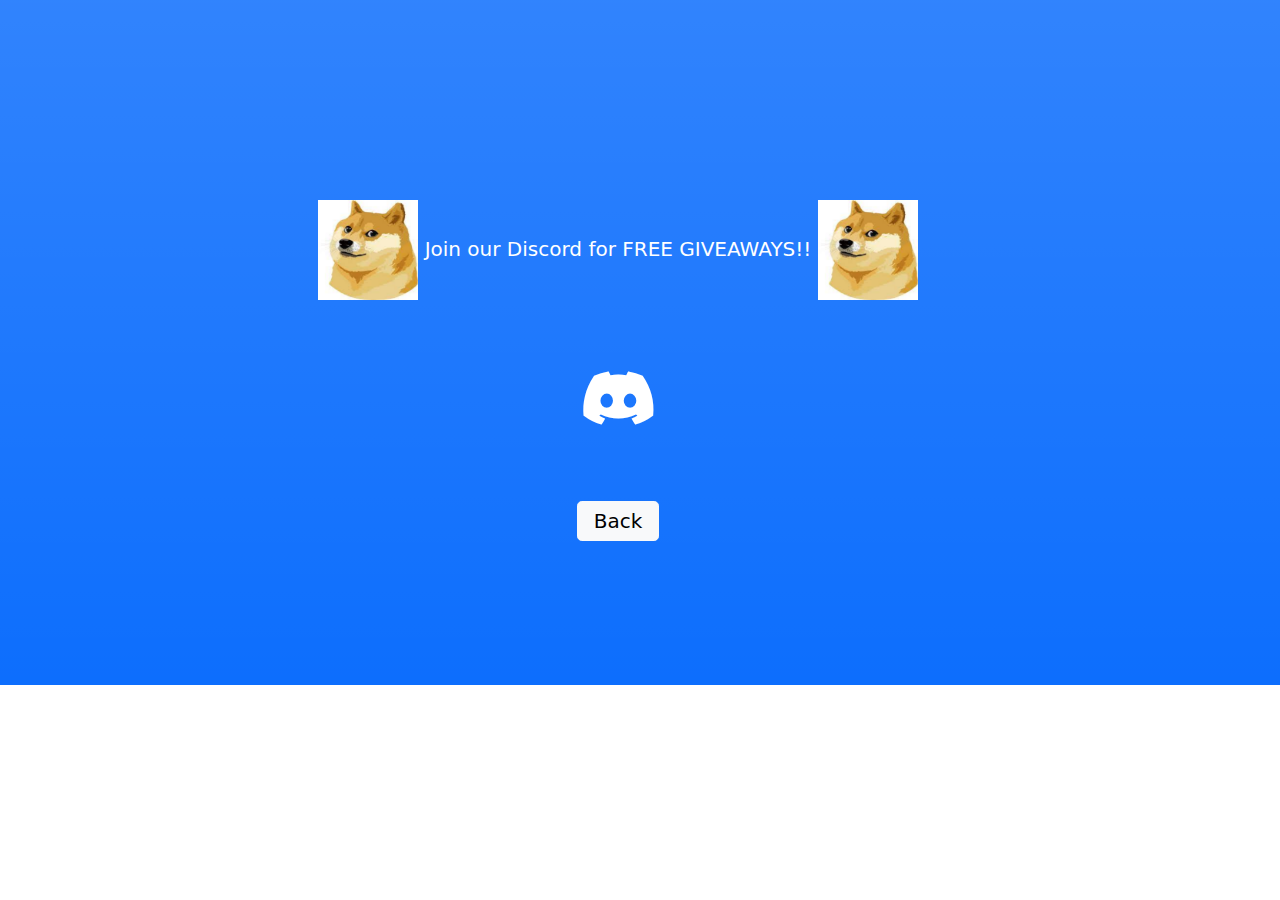
==== earn_dogemv.html @ 9bba1ee5 "selection" ====
<!DOCTYPE html>
<html lang="en">
  <head>
    <!-- Core theme CSS (includes Bootstrap)-->
    <link href="css/styles.css" rel="stylesheet" />

    <!-- Bootstrap icons-->
    <link
      href="https://cdn.jsdelivr.net/npm/bootstrap-icons@1.5.0/font/bootstrap-icons.css"
      rel="stylesheet"
      type="text/css"
    />
    <link
      href="https://fonts.googleapis.com/icon?family=Material+Icons"
      rel="stylesheet"
    />
    <!-- Google fonts-->
    <link
      href="https://fonts.googleapis.com/css?family=Lato:300,400,700,300italic,400italic,700italic"
      rel="stylesheet"
      type="text/css"
    />
    <style>
      .rotate {
        animation: rotation 3s infinite linear;
      }

      @keyframes rotation {
        from {
          transform: rotate(0deg);
        }
        to {
          transform: rotate(359deg);
        }
      }
    </style>
  </head>
  <body>
    <header class="bg-primary bg-gradient text-white">
      <div class="container m-sm-5">
        <p class="lead text-center m-sm-5">
          <img
            src="assets/img/doge_icon.PNG"
            class="rotate"
            width="100"
            height="100"
          />
          Join our Discord for FREE GIVEAWAYS!!
          <img
            src="assets/img/doge_icon.PNG"
            class="rotate"
            width="100"
            height="100"
          />
        </p>
      </div>
      <div class="container m-sm-5 text-center">
        <a href="https://discord.com/invite/BmCssqnhX6"
          ><i class="bi-discord fs-7 white"></i
        ></a>
      </div>
      <div class="container m-sm-5 text-center">
        <a class="btn btn-lg btn-light py-1" href="index.html">Back</a>
      </div>
    </header>
  </body>
</html>
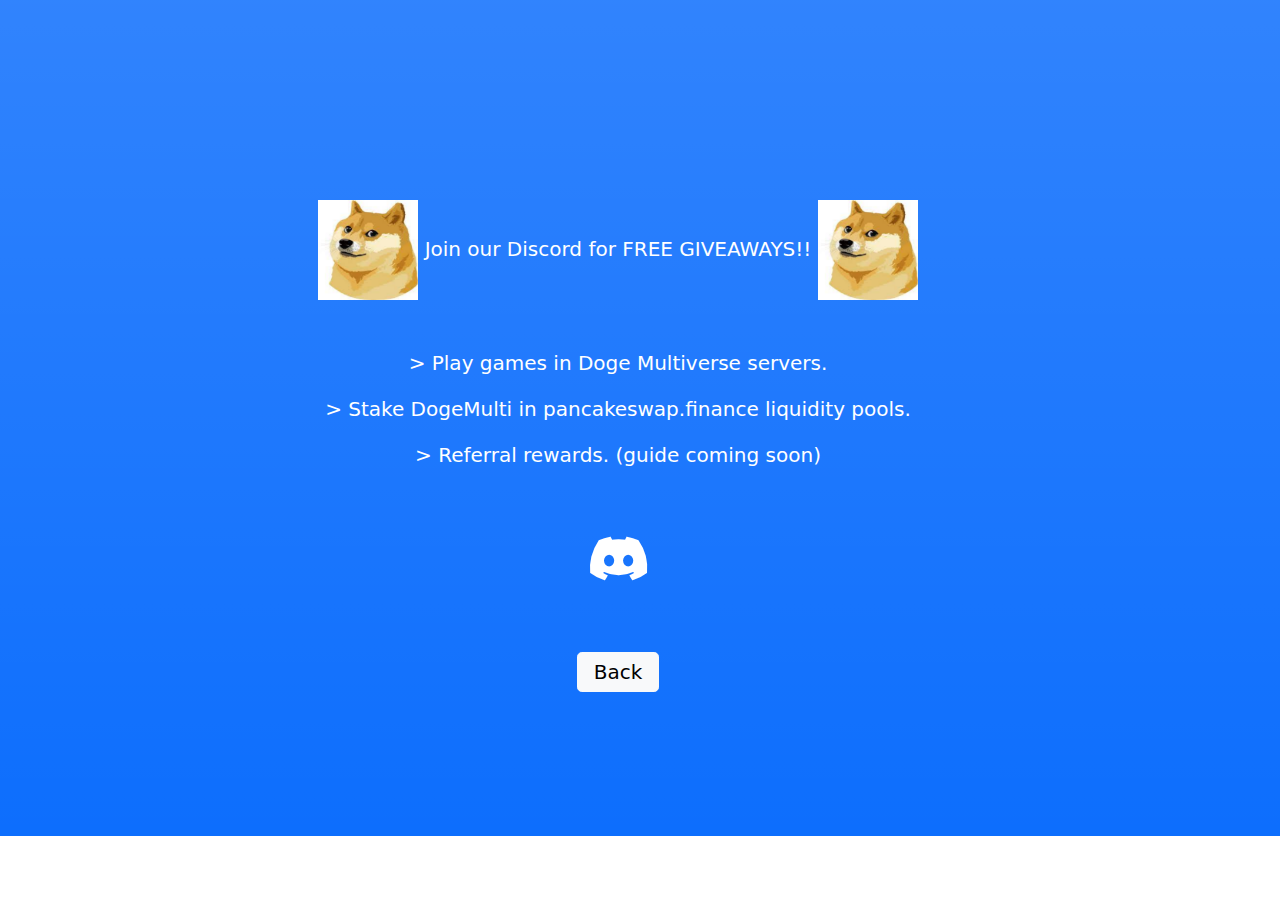
==== commit c371f694: "done" ====
--- a/earn_dogemv.html
+++ b/earn_dogemv.html
@@ -54,6 +54,17 @@
           />
         </p>
       </div>
+      <div class="container m-sm-5">
+        <p class="lead text-center">
+          > Play games in Doge Multiverse servers.
+        </p>
+        <p class="lead text-center">
+          > Stake DogeMulti in pancakeswap.finance liquidity pools.
+        </p>
+        <p class="lead text-center">
+          > Referral rewards. (guide coming soon)
+        </p>
+      </div>
       <div class="container m-sm-5 text-center">
         <a href="https://discord.com/invite/BmCssqnhX6"
           ><i class="bi-discord fs-7 white"></i
